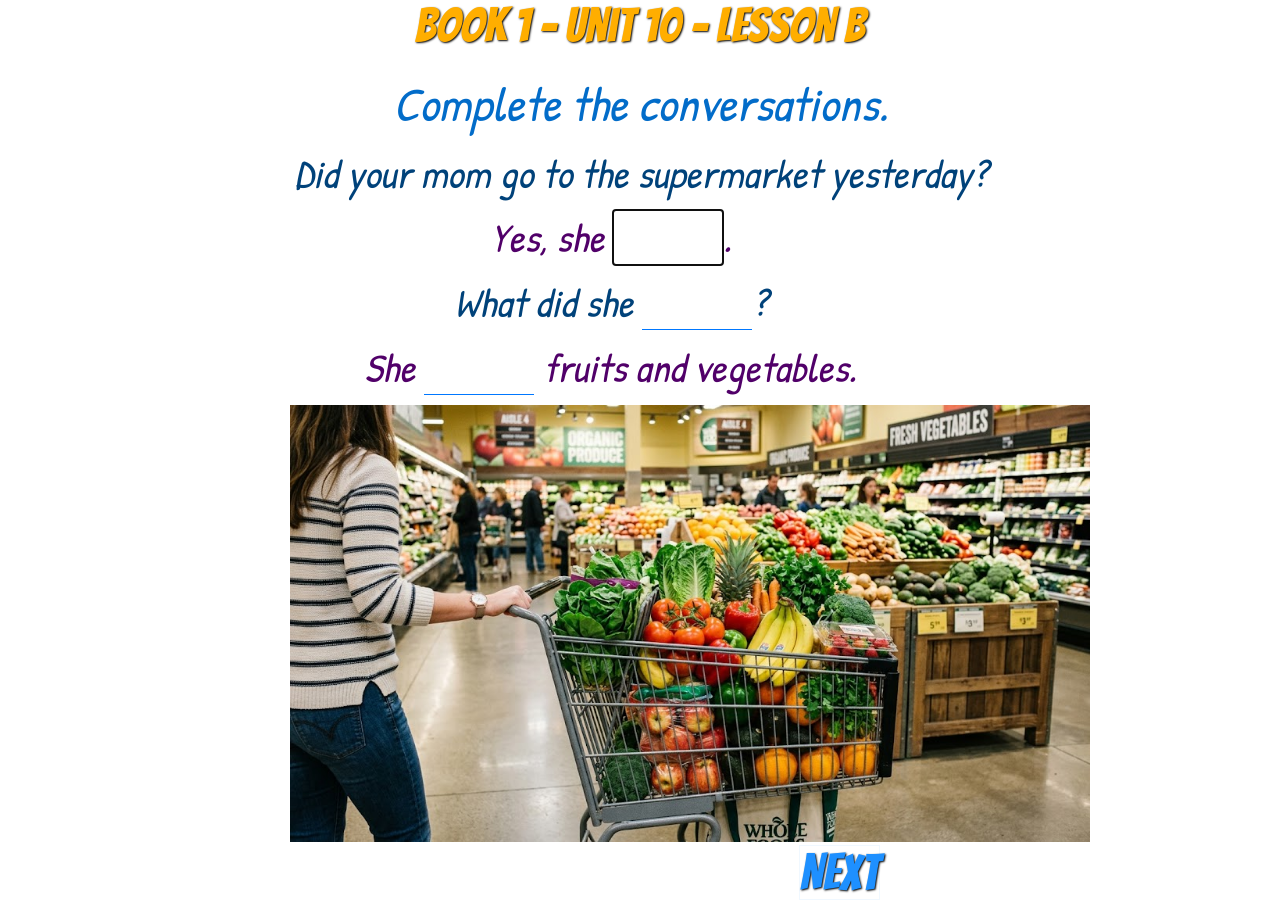
==== pages/page2.html @ 9c93b0f9 "Add files via upload" ====
<!DOCTYPE html>
<html lang="en">
<head>
    <meta charset="UTF-8">
    <meta name="viewport" content="width=device-width, initial-scale=1.0">
    <link rel="stylesheet" href="../style.css">
    <title>Book 1 - Unit 10 - B</title>
</head>

<audio id="swoosh1" src="../assets/swoosh1.mp3"></audio>

<body>
    
    <div class="heading">Book 1 - Unit 10 - Lesson B</div>

    <div class="instruction">Complete the conversations.</div>

    <div class="conversation-box">

    <div class="conversation1">Did your mom go to the supermarket yesterday?</div>

    <div class="conversation2">Yes, she <input id="input1" class="inputs" type="text" autofocus>. 
    <img class="right" id="right1" src="../assets/right.png" alt=""> </div>

    <div class="conversation1">What did she <input id="input2" class="inputs" type="text">?
    <img class="right" id="right2" src="../assets/right.png" alt=""> </div>

    <div class="conversation2">She <input id="input3" class="inputs" type="text"> fruits and vegetables. 
     <img class="right" id="right3" src="../assets/right.png" alt=""></div>

     <img src="../assets/supermarket.jpg" width="800" alt="">

    </div>

    <a class="next" href="#">NEXT</a>

 

    <script src="../javascript/page2.js"></script>
</body>
</html>
---- style.css ----
@import url('https://fonts.googleapis.com/css2?family=Bangers&family=Patrick+Hand&family=Stack+Sans+Headline:wght@200..700&display=swap');



* {
    box-sizing: border-box;
    padding: 0;
    margin: 0 auto;
    text-align: center;
}

.heading {
    font-size: 3rem;
    font-family: 'Bangers';
    color: rgb(255, 174, 0);
    text-shadow: 1px 1px 2px black;
    margin-bottom: 20px;
}

.instruction {
    font-size: 3rem;
    font-family: 'Patrick Hand';
    font-style: italic;
    color: rgb(2, 108, 201);
    margin-bottom: 10px;
}

.conversation-box {
    max-width: 700px;
    display: flex;
    flex-direction: column;
    
}

.conversation1 {
    font-size: 2.5rem;
    font-family: 'Patrick Hand';
    font-style: italic;
    color: rgb(0, 66, 122);
    margin-bottom: 10px;
}

.conversation2 {
    font-size: 2.5rem;
    font-family: 'Patrick Hand';
    font-style: italic;
    color: rgb(81, 0, 105);
    margin-bottom: 10px;
}

.inputs {
    width: 110px;
    font-size: 2.5rem;
    font-family: 'Patrick Hand';
    font-style: italic;
    color: rgb(150, 67, 0);
    border-style: none;
    border-bottom: 1px solid rgb(0, 119, 255);
}

.right {
    visibility: hidden;
}

.next {
    font-family: 'bangers';
    font-size: 50px;
    color: dodgerblue;
    text-decoration: none;
    border: 1px solid aliceblue;
    position: absolute;
    right: 400px;
    bottom: 0px;
    text-shadow: 1px 1px 2px black;
    
}
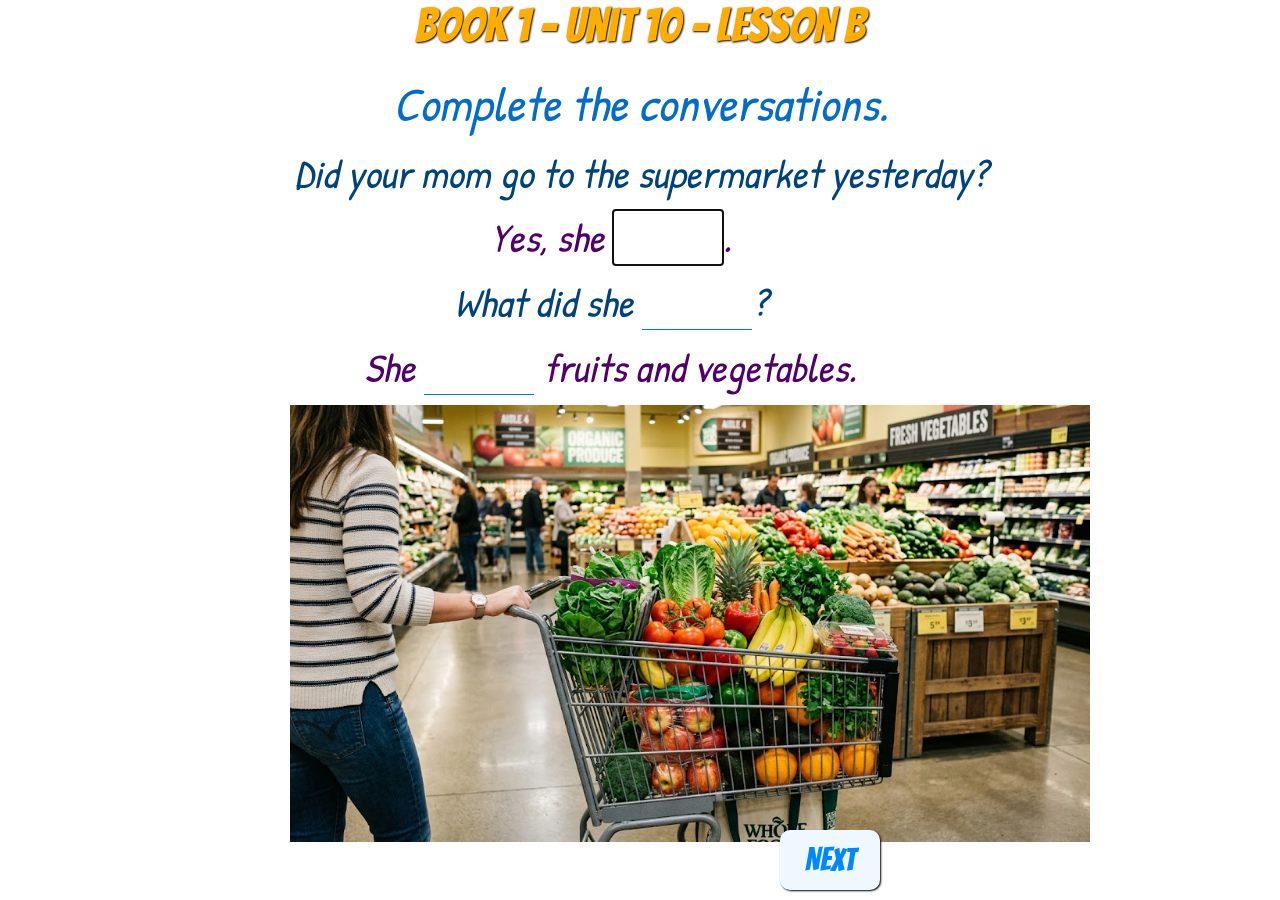
==== commit 50a958aa: "Add files via upload" ====
--- a/pages/page2.html
+++ b/pages/page2.html
@@ -8,6 +8,7 @@
 </head>
 
 <audio id="swoosh1" src="../assets/swoosh1.mp3"></audio>
+<audio id="tap1" src="../assets/tap1.mp3"></audio>
 
 <body>
     
@@ -28,11 +29,11 @@
     <div class="conversation2">She <input id="input3" class="inputs" type="text"> fruits and vegetables. 
      <img class="right" id="right3" src="../assets/right.png" alt=""></div>
 
-     <img src="../assets/supermarket.jpg" width="800" alt="">
+     <img id="img1" src="../assets/supermarket.jpg" width="800" alt="">
 
     </div>
 
-    <a class="next" href="#">NEXT</a>
+     <button class="animation-button" id="btnAnimation">NEXT</button>
 
  
 
--- a/style.css
+++ b/style.css
@@ -74,4 +74,24 @@
     bottom: 0px;
     text-shadow: 1px 1px 2px black;
     
+}
+
+.animation-button {
+    font-family: 'bangers';
+    font-size: 2rem;
+    color: rgb(0, 136, 255);
+    width: 100px;
+    height: 60px;
+    position: absolute;
+    bottom: 10px;
+    right: 400px;
+    background-color: aliceblue;
+    border-style: none;
+    box-shadow: 1px 1px 2px black;
+    border-radius: 10px;
+}
+
+.animation-button:active {
+    box-shadow: none;
+    color: rgb(225, 0, 255);
 }
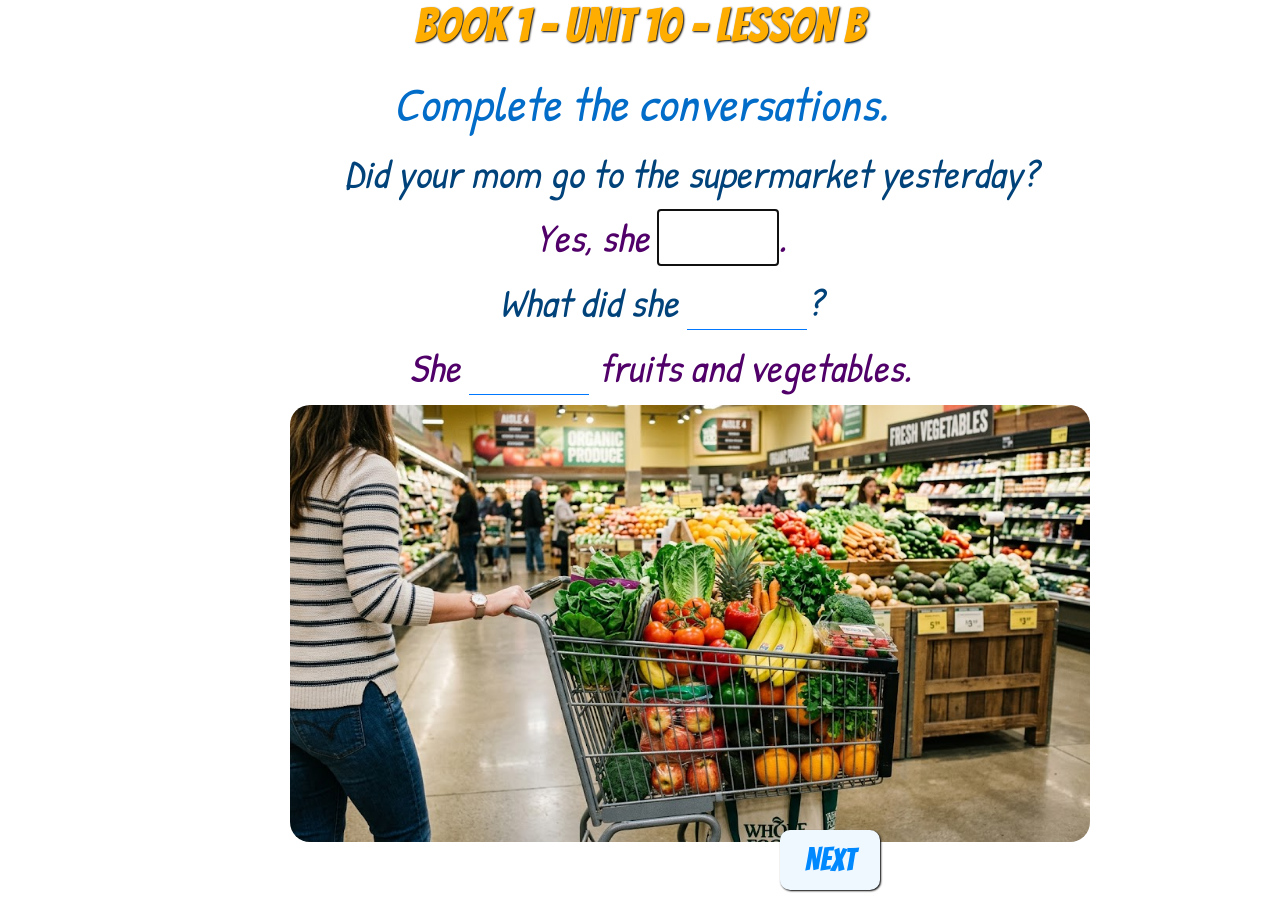
==== commit 698e7d18: "Add files via upload" ====
--- a/pages/page2.html
+++ b/pages/page2.html
@@ -29,7 +29,7 @@
     <div class="conversation2">She <input id="input3" class="inputs" type="text"> fruits and vegetables. 
      <img class="right" id="right3" src="../assets/right.png" alt=""></div>
 
-     <img id="img1" src="../assets/supermarket.jpg" width="800" alt="">
+     <img class="images" id="img1" src="../assets/supermarket.jpg" width="800" alt="">
 
     </div>
 
--- a/style.css
+++ b/style.css
@@ -34,6 +34,7 @@
 }
 
 .conversation1 {
+    width: 800px;
     font-size: 2.5rem;
     font-family: 'Patrick Hand';
     font-style: italic;
@@ -42,6 +43,7 @@
 }
 
 .conversation2 {
+    width: 800px;
     font-size: 2.5rem;
     font-family: 'Patrick Hand';
     font-style: italic;
@@ -49,8 +51,28 @@
     margin-bottom: 10px;
 }
 
+.conversation1:hover {
+    background-color: rgba(30, 255, 0, 0.329);
+    border-radius: 15px;
+    border: 1px solid rgb(0, 177, 15);
+    cursor: pointer;
+    .inputs {
+        background-color: rgba(30, 255, 0, 0.329);
+    }
+}
+
+.conversation2:hover {
+    background-color: rgba(255, 0, 212, 0.308);
+    border-radius: 15px;
+    border: 1px solid rgb(134, 0, 105);
+    cursor: pointer;
+     .inputs {
+        background-color: rgba(255, 0, 212, 0.308);
+    }
+}
+
 .inputs {
-    width: 110px;
+    width: 120px;
     font-size: 2.5rem;
     font-family: 'Patrick Hand';
     font-style: italic;
@@ -61,6 +83,10 @@
 
 .right {
     visibility: hidden;
+}
+
+.images {
+    border-radius: 20px;
 }
 
 .next {
